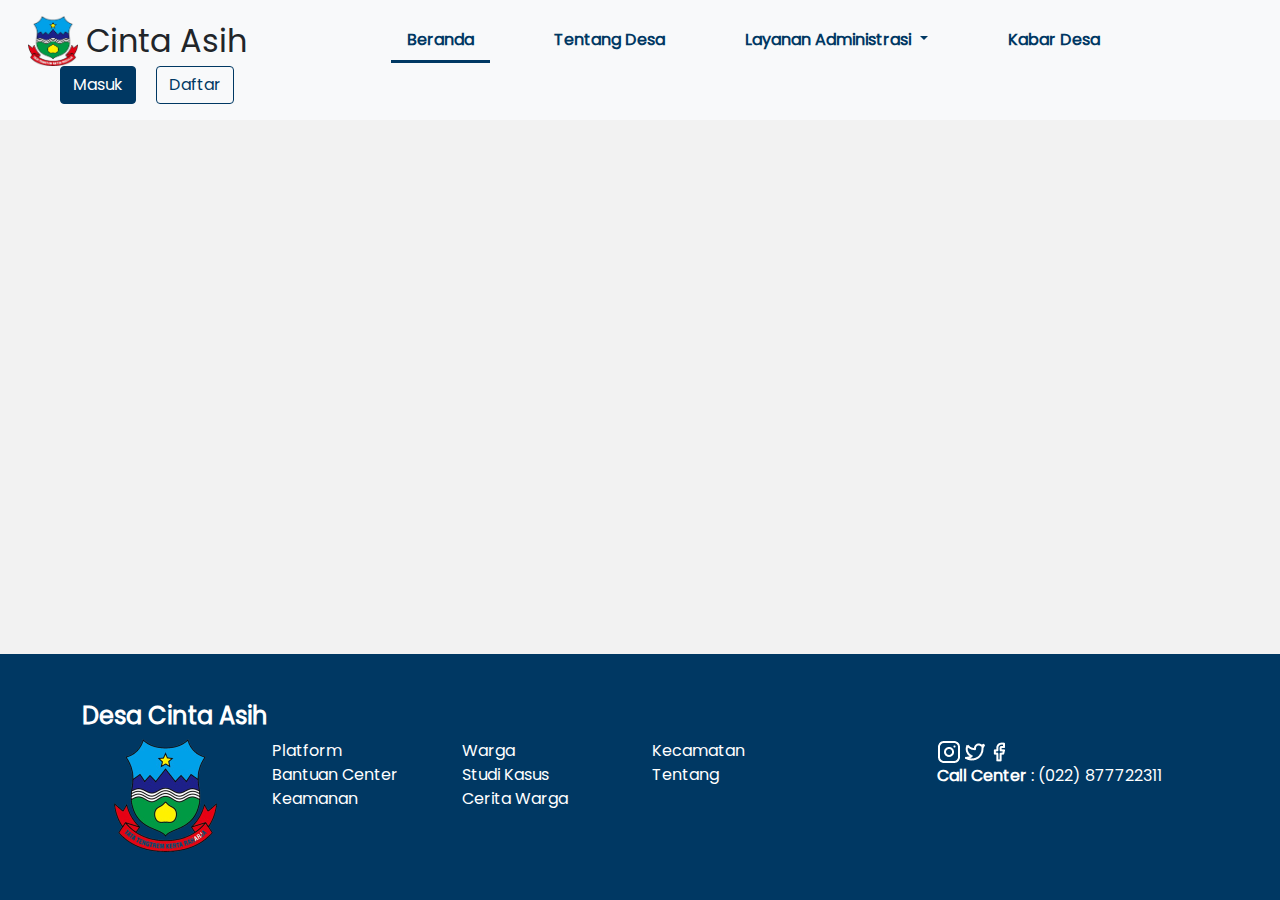
==== kabar.html @ dc81ea98 "Changes to be committed: 	new file:   MPPL 	modified:   css/style.css 	modified:   index.html 	new f" ====
<!doctype html>
<html lang="en" class="h-100">

<head>
    <meta charset="utf-8">
    <meta name="viewport" content="width=device-width, initial-scale=1">
    <meta name="description" content="">
    <meta name="author" content="Nekociaa">
    <meta name="generator" content="Hugo 0.88.1">
    <title>Desa Cinta Asih</title>
    <link href="css/bootstrap.min.css" rel="stylesheet">
    <link href="css/style.css" rel="stylesheet">
    <script src="js/bootstrap.min.js"></script>
    <link rel="icon" type="image/x-icon" href="favicon.ico" />
</head>

<body class="d-flex h-100 mppl-color-bg">

    <div class="d-flex w-100 h-100 mx-auto flex-column">
        <!-- navbar -->
        <nav class="navbar fixed-top p-3 bg-light">
            <div class="container-fluid">
                <img class="my-auto float-md-start" src="img/logo.png" width="50px" height="50px">
                <h2 class="mx-2 my-auto">Cinta Asih</h2>
                <nav class="m-auto nav nav-masthead">
                    <li class="nav-item">
                        <a class="mx-4 nav-link active" aria-current="page" href="#">Beranda</a>
                    </li>
                    <li class="nav-item">
                        <a class="mx-4 nav-link" href="#">Tentang Desa</a>
                    </li>
                    <li class="nav-item dropdown">
                        <a class="mx-4 nav-link dropdown-toggle" href="#" id="navbarDropdown" role="button"
                            data-bs-toggle="dropdown" aria-expanded="false">
                            Layanan Administrasi
                        </a>
                        <ul class="dropdown-menu" aria-labelledby="navbarDropdown">
                            <li><a class="dropdown-item" href="#">Prosedur</a></li>
                            <li><a class="dropdown-item" href="#">Waktu Pelayanan</a></li>
                        </ul>
                    </li>
                    <li class="nav-item">
                        <a class="mx-4 nav-link" href="#">Kabar Desa</a>
                    </li>

                </nav>
                <div class="mx-4 my-auto p-auto">
                    <button class="mx-2 btn btn-mppl" data-bs-toggle="modal"
                        data-bs-target="#loginPrompt">Masuk</button>
                    <button class="mx-2 btn btn-outline-mppl">Daftar</button>
                </div>
            </div>
        </nav>

        <!-- main page -->
        <main class="px-0 my-auto">
            <!-- motto -->
            <div class="m-5 bg-light">

            </div>

        </main>

        <footer class="mppl-bg text-white py-5">
            <div class="container">
                <div class="row">
                    <h4><b>Desa Cinta Asih</b></h4>
                </div>
                <div class="row">
                    <div class="col-2">
                        <img src="img/logo.png" class="mx-auto d-block">
                    </div>
                    <div class="col-2">
                        <div class="row">
                            <a id="awhite" href="#">Platform</a>
                        </div>
                        <div class="row">
                            <a id="awhite" href="#">Bantuan Center</a>
                        </div>
                        <div class="row">
                            <a id="awhite" href="#">Keamanan</a>
                        </div>
                    </div>
                    <div class="col-2">
                        <div class="row">
                            <a id="awhite" href="#">Warga</a>
                        </div>
                        <div class="row">
                            <a id="awhite" href="#">Studi Kasus</a>
                        </div>
                        <div class="row">
                            <a id="awhite" href="#">Cerita Warga</a>
                        </div>
                    </div>
                    <div class="col-2">
                        <div class="row">
                            <a id="awhite" href="#">Kecamatan</a>
                        </div>
                        <div class="row">
                            <a id="awhite" href="#">Tentang</a>
                        </div>
                        <div class="row">
                            <a id="awhite" href="#"></a>
                        </div>
                    </div>
                    <div class="col-1">
                        <!-- blankspace -->
                    </div>
                    <div class="col-3">
                        <a href="#"><img src="img/instagram.png"></a>
                        <a href="#"><img src="img/twitter.png"></a>
                        <a href="#"><img src="img/facebook.png"></a>
                        <br>
                        <span><b>Call Center</b> : (022) 877722311</span>
                    </div>
                </div>
            </div>
        </footer>
    </div>
</body>
<script>
    //Get the button
    var mybutton = document.getElementById("myBtn");

    // When the user scrolls down 20px from the top of the document, show the button
    window.onscroll = function () { scrollFunction() };

    function scrollFunction() {
        if (document.body.scrollTop > 20 || document.documentElement.scrollTop > 20) {
            mybutton.style.display = "block";
        } else {
            mybutton.style.display = "none";
        }
    }

    // When the user clicks on the button, scroll to the top of the document
    function topFunction() {
        document.body.scrollTop = 0;
        document.documentElement.scrollTop = 0;
    }
</script>
<script>
    var myModal = document.getElementById('myModal')
    var myInput = document.getElementById('myInput')

    myModal.addEventListener('shown.bs.modal', function () {
        myInput.focus()
    })
</script>
<!-- nekolicious.github.io -->

</html>
---- css/style.css ----
@font-face {
  font-family: Poppins;
  src: url('../font/Poppins-Regular.ttf');
}

@font-face {
  font-family: Poppins-Bold;
  src: url('../font/Poppins-Bold.ttf');
}

@font-face {
  font-family: Poppins-SemiBold;
  src: url('../font/Poppins-SemiBold.ttf');
}

@font-face {
  font-family: Poppins-Italic;
  src: url('../font/Poppins-Italic.ttf');
}

body {
  font-family: 'Poppins';
}

h1 {
  font-family: 'Poppins-Bold';
}

h2 h3 {
  font-family: 'Poppins-SemiBold';
}

a {
  text-decoration: none;
  color: #000;
}

a:hover {
  color: #003863;
}

.mppl-color {
  color: #003863;
}

.border-mppl{
  border-color:#003863!important
}

.mppl-color-dark {
  color: #080B25;
}

.mppl-color-light {
  color: #5f5f5f;
}

.mppl-color-bg {
  background-color: #F2F2F2;
}

.mppl-bg {
  background-color: #003863;
}

.nav-masthead .nav-link {
  font-weight: 1000;
  color: #003863;
  background-color: transparent;
  border-bottom: .20rem solid transparent;
}

.nav-masthead .nav-link:hover,
.nav-masthead .nav-link:focus {
  border-bottom-color: #003863;
}

.nav-masthead .nav-link + .nav-link {
  margin-left: 1rem;
}

.nav-masthead .active {
  color: #003863;
  border-bottom-color: #003863;
}

.btn-outline-mppl{
  color:#003863;
  border-color:#003863}
  
.btn-outline-mppl:hover{
  color:#fff;
  background-color:#003863;
  border-color:#003863;
}

.btn-mppl{
  color:#fff;
  background-color:#003863;
  border-color:#003863;
}

.btn-mppl:hover{
  color:#fff;
  background-color:#001e35;
  border-color:#001e35;
}

#img-gradient {
  background-image: linear-gradient(180deg, rgba(196, 196, 196, 0) 0.24%, rgba(8, 11, 66, 0.7) 99.67%), url('../img/desa.png');
  background-size: cover;
  color: white;
  width: 100%;
}

#bold-text {
  font-family: 'Poppins-Bold';
}

#awhite {
  color: #fff;
}

#awhite:hover {
  color: #a5a5a5;
}

#myBtn {
  display: none;
  position: fixed;
  bottom: 20px;
  right: 30px;
  z-index: 99;
  font-size: 18px;
  border: none;
  outline: none;
  background-color: #003863;
  color: white;
  cursor: pointer;
  padding: 15px;
  border-radius: 4px;
}

#myBtn:hover {
  background-color: #555;
}
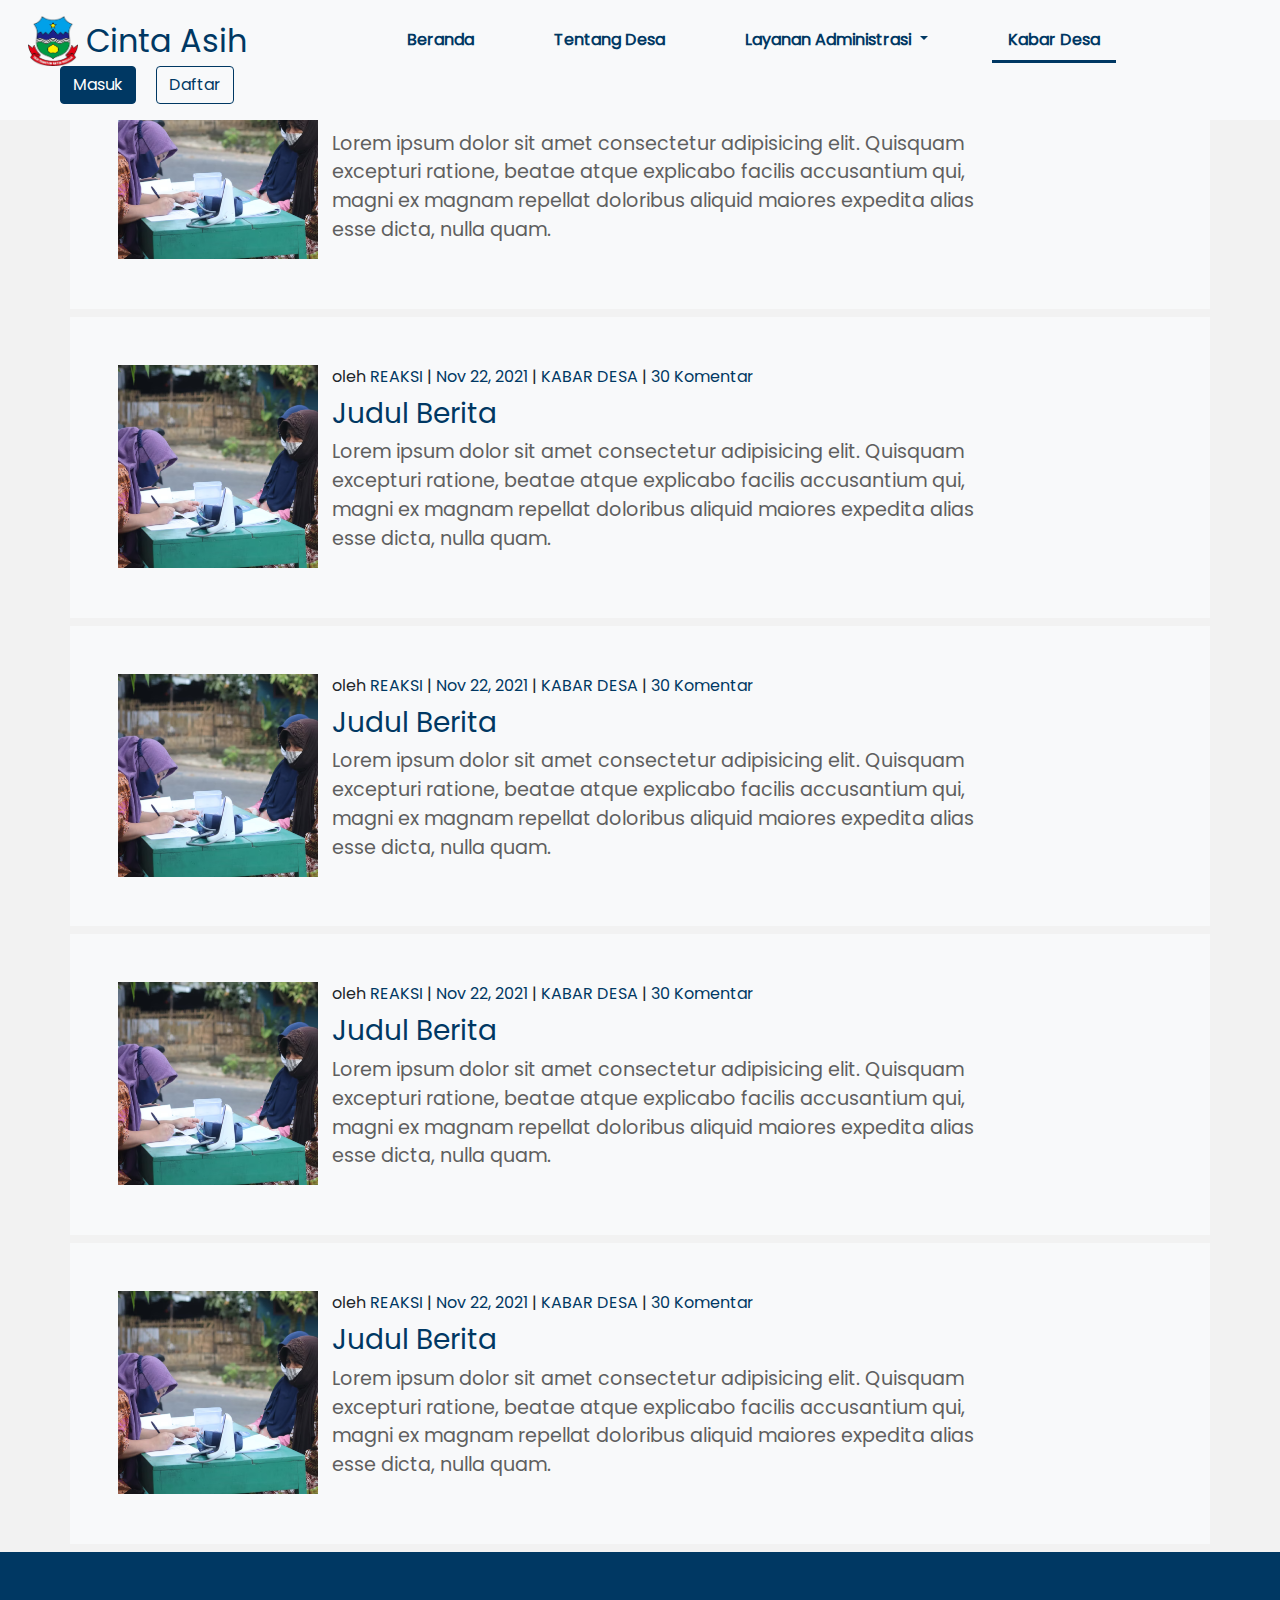
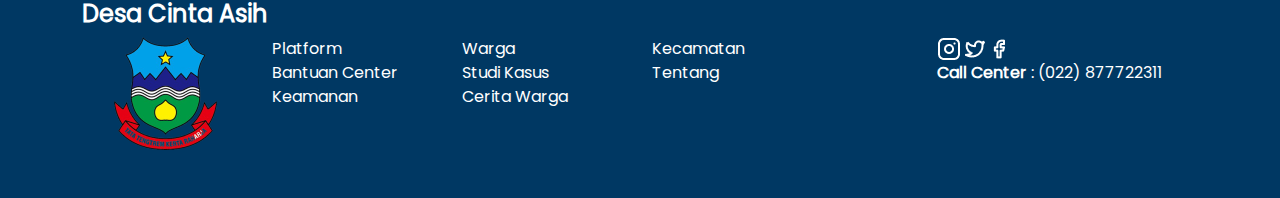
==== commit d90e370c: "update kabar.html" ====
--- a/kabar.html
+++ b/kabar.html
@@ -21,10 +21,10 @@
         <nav class="navbar fixed-top p-3 bg-light">
             <div class="container-fluid">
                 <img class="my-auto float-md-start" src="img/logo.png" width="50px" height="50px">
-                <h2 class="mx-2 my-auto">Cinta Asih</h2>
+                <a href="index.html"><h2 class="mx-2 my-auto">Cinta Asih</h2></a>
                 <nav class="m-auto nav nav-masthead">
                     <li class="nav-item">
-                        <a class="mx-4 nav-link active" aria-current="page" href="#">Beranda</a>
+                        <a class="mx-4 nav-link" aria-current="page" href="#">Beranda</a>
                     </li>
                     <li class="nav-item">
                         <a class="mx-4 nav-link" href="#">Tentang Desa</a>
@@ -40,7 +40,7 @@
                         </ul>
                     </li>
                     <li class="nav-item">
-                        <a class="mx-4 nav-link" href="#">Kabar Desa</a>
+                        <a class="mx-4 nav-link  active" href="#">Kabar Desa</a>
                     </li>
 
                 </nav>
@@ -54,9 +54,135 @@
 
         <!-- main page -->
         <main class="px-0 my-auto">
-            <!-- motto -->
-            <div class="m-5 bg-light">
-
+            <!-- daftar berita -->
+            <div class="container bg-light p-5 my-2">
+                <div class="row align-items-start">
+                    <div class="col-2">
+                        <a href="#">
+                            <img width="200px" src="img/vaksin.png">
+                        </a>
+                    </div>
+                    <div class="col-8 ps-5">
+                        <div class="row">
+                            <span>
+                                oleh <a href="#" id="penulis">REAKSI</a> |
+                                <a href="#" id="tanggal">Nov 22, 2021</a> |
+                                <a href="#" id="kategori">KABAR DESA</a> |
+                                <a href="$" id="komentar">30 Komentar</a>
+                            </span>
+                        </div>
+                        <div class="row">
+                            <h3 class="my-2" id="judul-berita"><a href="#">Judul Berita</a></h3>
+                        </div>
+                        <div class="row">
+                            <p class="mppl-color-light" style="font-size: larger;">Lorem ipsum dolor sit amet consectetur adipisicing elit. Quisquam excepturi ratione, beatae atque explicabo facilis accusantium qui, magni ex magnam repellat doloribus aliquid maiores expedita alias esse dicta, nulla quam.</p>
+                        </div>
+                    </div>
+                </div>
+            </div>
+
+            <div class="container bg-light p-5 my-2">
+                <div class="row align-items-start">
+                    <div class="col-2">
+                        <a href="#">
+                            <img width="200px" src="img/vaksin.png">
+                        </a>
+                    </div>
+                    <div class="col-8 ps-5">
+                        <div class="row">
+                            <span>
+                                oleh <a href="#" id="penulis">REAKSI</a> |
+                                <a href="#" id="tanggal">Nov 22, 2021</a> |
+                                <a href="#" id="kategori">KABAR DESA</a> |
+                                <a href="$" id="komentar">30 Komentar</a>
+                            </span>
+                        </div>
+                        <div class="row">
+                            <h3 class="my-2" id="judul-berita"><a href="#">Judul Berita</a></h3>
+                        </div>
+                        <div class="row">
+                            <p class="mppl-color-light" style="font-size: larger;">Lorem ipsum dolor sit amet consectetur adipisicing elit. Quisquam excepturi ratione, beatae atque explicabo facilis accusantium qui, magni ex magnam repellat doloribus aliquid maiores expedita alias esse dicta, nulla quam.</p>
+                        </div>
+                    </div>
+                </div>
+            </div>
+            
+            <div class="container bg-light p-5 my-2">
+                <div class="row align-items-start">
+                    <div class="col-2">
+                        <a href="#">
+                            <img width="200px" src="img/vaksin.png">
+                        </a>
+                    </div>
+                    <div class="col-8 ps-5">
+                        <div class="row">
+                            <span>
+                                oleh <a href="#" id="penulis">REAKSI</a> |
+                                <a href="#" id="tanggal">Nov 22, 2021</a> |
+                                <a href="#" id="kategori">KABAR DESA</a> |
+                                <a href="$" id="komentar">30 Komentar</a>
+                            </span>
+                        </div>
+                        <div class="row">
+                            <h3 class="my-2" id="judul-berita"><a href="#">Judul Berita</a></h3>
+                        </div>
+                        <div class="row">
+                            <p class="mppl-color-light" style="font-size: larger;">Lorem ipsum dolor sit amet consectetur adipisicing elit. Quisquam excepturi ratione, beatae atque explicabo facilis accusantium qui, magni ex magnam repellat doloribus aliquid maiores expedita alias esse dicta, nulla quam.</p>
+                        </div>
+                    </div>
+                </div>
+            </div>
+            
+            <div class="container bg-light p-5 my-2">
+                <div class="row align-items-start">
+                    <div class="col-2">
+                        <a href="#">
+                            <img width="200px" src="img/vaksin.png">
+                        </a>
+                    </div>
+                    <div class="col-8 ps-5">
+                        <div class="row">
+                            <span>
+                                oleh <a href="#" id="penulis">REAKSI</a> |
+                                <a href="#" id="tanggal">Nov 22, 2021</a> |
+                                <a href="#" id="kategori">KABAR DESA</a> |
+                                <a href="$" id="komentar">30 Komentar</a>
+                            </span>
+                        </div>
+                        <div class="row">
+                            <h3 class="my-2" id="judul-berita"><a href="#">Judul Berita</a></h3>
+                        </div>
+                        <div class="row">
+                            <p class="mppl-color-light" style="font-size: larger;">Lorem ipsum dolor sit amet consectetur adipisicing elit. Quisquam excepturi ratione, beatae atque explicabo facilis accusantium qui, magni ex magnam repellat doloribus aliquid maiores expedita alias esse dicta, nulla quam.</p>
+                        </div>
+                    </div>
+                </div>
+            </div>
+
+            <div class="container bg-light p-5 my-2">
+                <div class="row align-items-start">
+                    <div class="col-2">
+                        <a href="#">
+                            <img width="200px" src="img/vaksin.png">
+                        </a>
+                    </div>
+                    <div class="col-8 ps-5">
+                        <div class="row">
+                            <span>
+                                oleh <a href="#" id="penulis">REAKSI</a> |
+                                <a href="#" id="tanggal">Nov 22, 2021</a> |
+                                <a href="#" id="kategori">KABAR DESA</a> |
+                                <a href="$" id="komentar">30 Komentar</a>
+                            </span>
+                        </div>
+                        <div class="row">
+                            <h3 class="my-2" id="judul-berita"><a href="#">Judul Berita</a></h3>
+                        </div>
+                        <div class="row">
+                            <p class="mppl-color-light" style="font-size: larger;">Lorem ipsum dolor sit amet consectetur adipisicing elit. Quisquam excepturi ratione, beatae atque explicabo facilis accusantium qui, magni ex magnam repellat doloribus aliquid maiores expedita alias esse dicta, nulla quam.</p>
+                        </div>
+                    </div>
+                </div>
             </div>
 
         </main>
--- a/css/style.css
+++ b/css/style.css
@@ -32,11 +32,11 @@
 
 a {
   text-decoration: none;
-  color: #000;
+  color: #003863;
 }
 
 a:hover {
-  color: #003863;
+  color: #001e35;
 }
 
 .mppl-color {
@@ -61,6 +61,10 @@
 
 .mppl-bg {
   background-color: #003863;
+}
+
+.bg-white {
+  background-color: white;
 }
 
 .nav-masthead .nav-link {
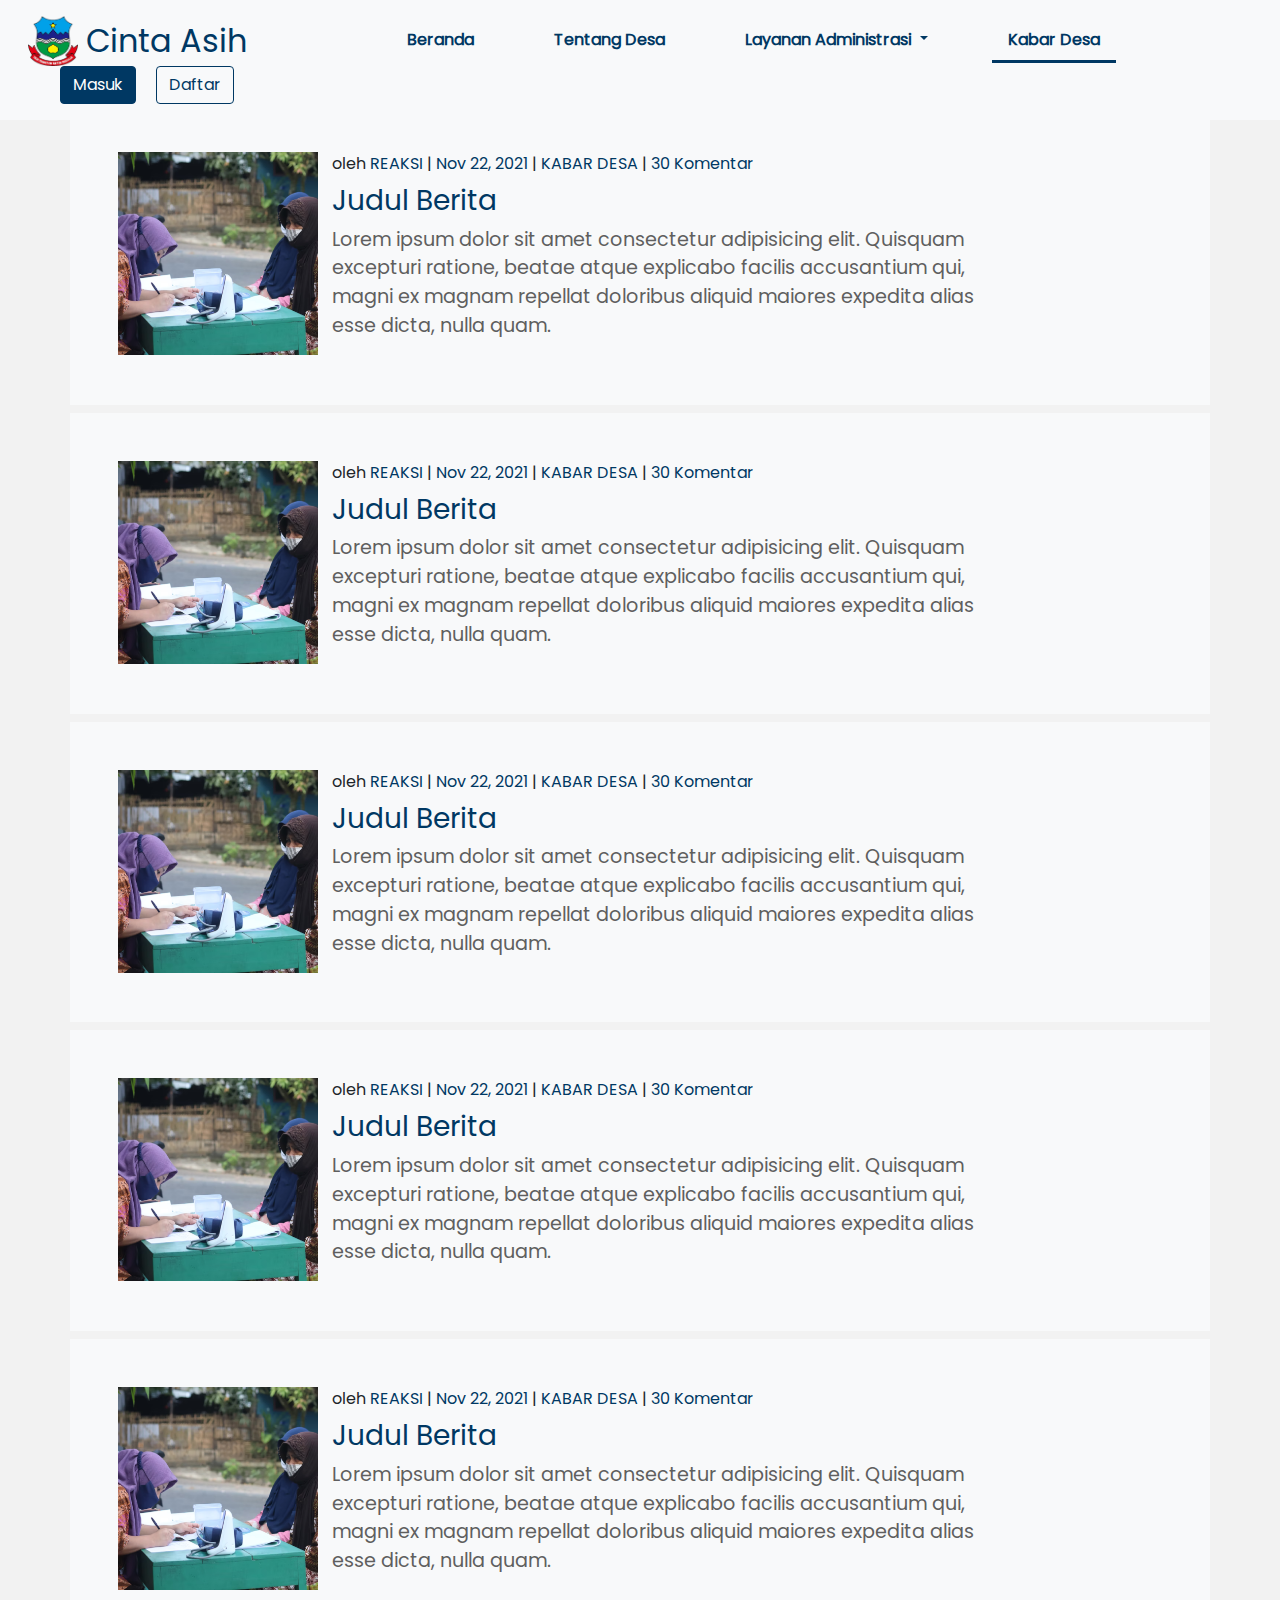
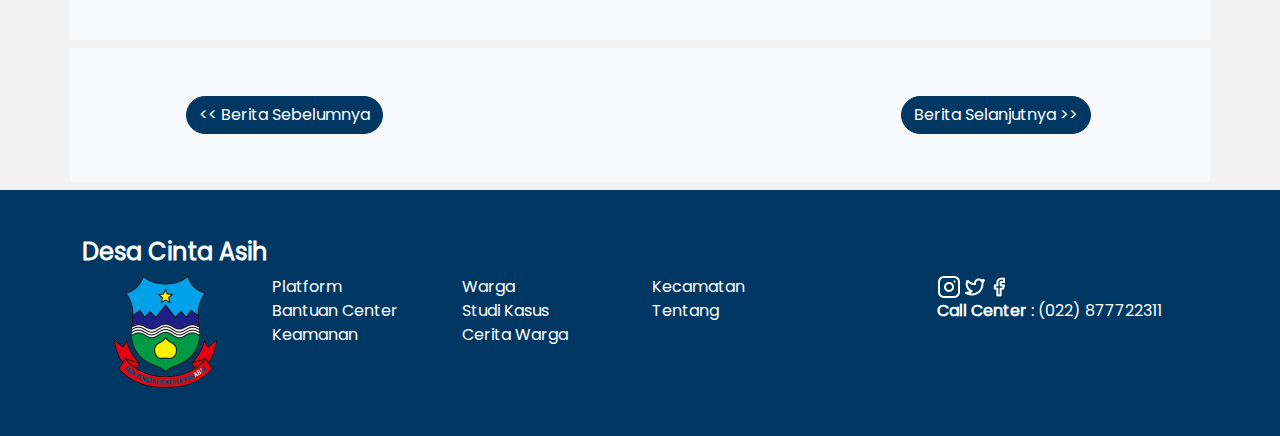
==== commit 750ccfae: "update kabar" ====
--- a/kabar.html
+++ b/kabar.html
@@ -55,136 +55,150 @@
         <!-- main page -->
         <main class="px-0 my-auto">
             <!-- daftar berita -->
-            <div class="container bg-light p-5 my-2">
-                <div class="row align-items-start">
-                    <div class="col-2">
-                        <a href="#">
-                            <img width="200px" src="img/vaksin.png">
-                        </a>
-                    </div>
-                    <div class="col-8 ps-5">
-                        <div class="row">
-                            <span>
-                                oleh <a href="#" id="penulis">REAKSI</a> |
-                                <a href="#" id="tanggal">Nov 22, 2021</a> |
-                                <a href="#" id="kategori">KABAR DESA</a> |
-                                <a href="$" id="komentar">30 Komentar</a>
-                            </span>
-                        </div>
-                        <div class="row">
-                            <h3 class="my-2" id="judul-berita"><a href="#">Judul Berita</a></h3>
-                        </div>
-                        <div class="row">
-                            <p class="mppl-color-light" style="font-size: larger;">Lorem ipsum dolor sit amet consectetur adipisicing elit. Quisquam excepturi ratione, beatae atque explicabo facilis accusantium qui, magni ex magnam repellat doloribus aliquid maiores expedita alias esse dicta, nulla quam.</p>
-                        </div>
-                    </div>
-                </div>
-            </div>
-
-            <div class="container bg-light p-5 my-2">
-                <div class="row align-items-start">
-                    <div class="col-2">
-                        <a href="#">
-                            <img width="200px" src="img/vaksin.png">
-                        </a>
-                    </div>
-                    <div class="col-8 ps-5">
-                        <div class="row">
-                            <span>
-                                oleh <a href="#" id="penulis">REAKSI</a> |
-                                <a href="#" id="tanggal">Nov 22, 2021</a> |
-                                <a href="#" id="kategori">KABAR DESA</a> |
-                                <a href="$" id="komentar">30 Komentar</a>
-                            </span>
-                        </div>
-                        <div class="row">
-                            <h3 class="my-2" id="judul-berita"><a href="#">Judul Berita</a></h3>
-                        </div>
-                        <div class="row">
-                            <p class="mppl-color-light" style="font-size: larger;">Lorem ipsum dolor sit amet consectetur adipisicing elit. Quisquam excepturi ratione, beatae atque explicabo facilis accusantium qui, magni ex magnam repellat doloribus aliquid maiores expedita alias esse dicta, nulla quam.</p>
+            <div class="mt-5 pt-5">
+                <div class="container bg-light p-5 my-2">
+                    <div class="row align-items-start">
+                        <div class="col-2">
+                            <a href="#">
+                                <img width="200px" src="img/vaksin.png">
+                            </a>
+                        </div>
+                        <div class="col-8 ps-5">
+                            <div class="row">
+                                <span>
+                                    oleh <a href="#" id="penulis">REAKSI</a> |
+                                    <a href="#" id="tanggal">Nov 22, 2021</a> |
+                                    <a href="#" id="kategori">KABAR DESA</a> |
+                                    <a href="$" id="komentar">30 Komentar</a>
+                                </span>
+                            </div>
+                            <div class="row">
+                                <h3 class="my-2" id="judul-berita"><a href="#">Judul Berita</a></h3>
+                            </div>
+                            <div class="row">
+                                <p class="mppl-color-light" style="font-size: larger;">Lorem ipsum dolor sit amet consectetur adipisicing elit. Quisquam excepturi ratione, beatae atque explicabo facilis accusantium qui, magni ex magnam repellat doloribus aliquid maiores expedita alias esse dicta, nulla quam.</p>
+                            </div>
+                        </div>
+                    </div>
+                </div>
+    
+                <div class="container bg-light p-5 my-2">
+                    <div class="row align-items-start">
+                        <div class="col-2">
+                            <a href="#">
+                                <img width="200px" src="img/vaksin.png">
+                            </a>
+                        </div>
+                        <div class="col-8 ps-5">
+                            <div class="row">
+                                <span>
+                                    oleh <a href="#" id="penulis">REAKSI</a> |
+                                    <a href="#" id="tanggal">Nov 22, 2021</a> |
+                                    <a href="#" id="kategori">KABAR DESA</a> |
+                                    <a href="$" id="komentar">30 Komentar</a>
+                                </span>
+                            </div>
+                            <div class="row">
+                                <h3 class="my-2" id="judul-berita"><a href="#">Judul Berita</a></h3>
+                            </div>
+                            <div class="row">
+                                <p class="mppl-color-light" style="font-size: larger;">Lorem ipsum dolor sit amet consectetur adipisicing elit. Quisquam excepturi ratione, beatae atque explicabo facilis accusantium qui, magni ex magnam repellat doloribus aliquid maiores expedita alias esse dicta, nulla quam.</p>
+                            </div>
+                        </div>
+                    </div>
+                </div>
+                
+                <div class="container bg-light p-5 my-2">
+                    <div class="row align-items-start">
+                        <div class="col-2">
+                            <a href="#">
+                                <img width="200px" src="img/vaksin.png">
+                            </a>
+                        </div>
+                        <div class="col-8 ps-5">
+                            <div class="row">
+                                <span>
+                                    oleh <a href="#" id="penulis">REAKSI</a> |
+                                    <a href="#" id="tanggal">Nov 22, 2021</a> |
+                                    <a href="#" id="kategori">KABAR DESA</a> |
+                                    <a href="$" id="komentar">30 Komentar</a>
+                                </span>
+                            </div>
+                            <div class="row">
+                                <h3 class="my-2" id="judul-berita"><a href="#">Judul Berita</a></h3>
+                            </div>
+                            <div class="row">
+                                <p class="mppl-color-light" style="font-size: larger;">Lorem ipsum dolor sit amet consectetur adipisicing elit. Quisquam excepturi ratione, beatae atque explicabo facilis accusantium qui, magni ex magnam repellat doloribus aliquid maiores expedita alias esse dicta, nulla quam.</p>
+                            </div>
+                        </div>
+                    </div>
+                </div>
+                
+                <div class="container bg-light p-5 my-2">
+                    <div class="row align-items-start">
+                        <div class="col-2">
+                            <a href="#">
+                                <img width="200px" src="img/vaksin.png">
+                            </a>
+                        </div>
+                        <div class="col-8 ps-5">
+                            <div class="row">
+                                <span>
+                                    oleh <a href="#" id="penulis">REAKSI</a> |
+                                    <a href="#" id="tanggal">Nov 22, 2021</a> |
+                                    <a href="#" id="kategori">KABAR DESA</a> |
+                                    <a href="$" id="komentar">30 Komentar</a>
+                                </span>
+                            </div>
+                            <div class="row">
+                                <h3 class="my-2" id="judul-berita"><a href="#">Judul Berita</a></h3>
+                            </div>
+                            <div class="row">
+                                <p class="mppl-color-light" style="font-size: larger;">Lorem ipsum dolor sit amet consectetur adipisicing elit. Quisquam excepturi ratione, beatae atque explicabo facilis accusantium qui, magni ex magnam repellat doloribus aliquid maiores expedita alias esse dicta, nulla quam.</p>
+                            </div>
+                        </div>
+                    </div>
+                </div>
+    
+                <div class="container bg-light p-5 my-2">
+                    <div class="row align-items-start">
+                        <div class="col-2">
+                            <a href="#">
+                                <img width="200px" src="img/vaksin.png">
+                            </a>
+                        </div>
+                        <div class="col-8 ps-5">
+                            <div class="row">
+                                <span>
+                                    oleh <a href="#" id="penulis">REAKSI</a> |
+                                    <a href="#" id="tanggal">Nov 22, 2021</a> |
+                                    <a href="#" id="kategori">KABAR DESA</a> |
+                                    <a href="$" id="komentar">30 Komentar</a>
+                                </span>
+                            </div>
+                            <div class="row">
+                                <h3 class="my-2" id="judul-berita"><a href="#">Judul Berita</a></h3>
+                            </div>
+                            <div class="row">
+                                <p class="mppl-color-light" style="font-size: larger;">Lorem ipsum dolor sit amet consectetur adipisicing elit. Quisquam excepturi ratione, beatae atque explicabo facilis accusantium qui, magni ex magnam repellat doloribus aliquid maiores expedita alias esse dicta, nulla quam.</p>
+                            </div>
+                        </div>
+                    </div>
+                </div>
+                
+                <div class="container bg-light p-5 my-2">
+                    <div class="row align-items-start text-center">
+                        <div class="col order-first">
+                            <a id="prevkabar" href="#" class="btn btn-mppl rounded-pill"> << Berita Sebelumnya</a>
+                        </div>
+                        <div class="col"></div>
+                        <div class="col order-last">
+                            <a id="nextkabar" href="#" class="btn btn-mppl rounded-pill"> Berita Selanjutnya >></a>
                         </div>
                     </div>
                 </div>
             </div>
             
-            <div class="container bg-light p-5 my-2">
-                <div class="row align-items-start">
-                    <div class="col-2">
-                        <a href="#">
-                            <img width="200px" src="img/vaksin.png">
-                        </a>
-                    </div>
-                    <div class="col-8 ps-5">
-                        <div class="row">
-                            <span>
-                                oleh <a href="#" id="penulis">REAKSI</a> |
-                                <a href="#" id="tanggal">Nov 22, 2021</a> |
-                                <a href="#" id="kategori">KABAR DESA</a> |
-                                <a href="$" id="komentar">30 Komentar</a>
-                            </span>
-                        </div>
-                        <div class="row">
-                            <h3 class="my-2" id="judul-berita"><a href="#">Judul Berita</a></h3>
-                        </div>
-                        <div class="row">
-                            <p class="mppl-color-light" style="font-size: larger;">Lorem ipsum dolor sit amet consectetur adipisicing elit. Quisquam excepturi ratione, beatae atque explicabo facilis accusantium qui, magni ex magnam repellat doloribus aliquid maiores expedita alias esse dicta, nulla quam.</p>
-                        </div>
-                    </div>
-                </div>
-            </div>
-            
-            <div class="container bg-light p-5 my-2">
-                <div class="row align-items-start">
-                    <div class="col-2">
-                        <a href="#">
-                            <img width="200px" src="img/vaksin.png">
-                        </a>
-                    </div>
-                    <div class="col-8 ps-5">
-                        <div class="row">
-                            <span>
-                                oleh <a href="#" id="penulis">REAKSI</a> |
-                                <a href="#" id="tanggal">Nov 22, 2021</a> |
-                                <a href="#" id="kategori">KABAR DESA</a> |
-                                <a href="$" id="komentar">30 Komentar</a>
-                            </span>
-                        </div>
-                        <div class="row">
-                            <h3 class="my-2" id="judul-berita"><a href="#">Judul Berita</a></h3>
-                        </div>
-                        <div class="row">
-                            <p class="mppl-color-light" style="font-size: larger;">Lorem ipsum dolor sit amet consectetur adipisicing elit. Quisquam excepturi ratione, beatae atque explicabo facilis accusantium qui, magni ex magnam repellat doloribus aliquid maiores expedita alias esse dicta, nulla quam.</p>
-                        </div>
-                    </div>
-                </div>
-            </div>
-
-            <div class="container bg-light p-5 my-2">
-                <div class="row align-items-start">
-                    <div class="col-2">
-                        <a href="#">
-                            <img width="200px" src="img/vaksin.png">
-                        </a>
-                    </div>
-                    <div class="col-8 ps-5">
-                        <div class="row">
-                            <span>
-                                oleh <a href="#" id="penulis">REAKSI</a> |
-                                <a href="#" id="tanggal">Nov 22, 2021</a> |
-                                <a href="#" id="kategori">KABAR DESA</a> |
-                                <a href="$" id="komentar">30 Komentar</a>
-                            </span>
-                        </div>
-                        <div class="row">
-                            <h3 class="my-2" id="judul-berita"><a href="#">Judul Berita</a></h3>
-                        </div>
-                        <div class="row">
-                            <p class="mppl-color-light" style="font-size: larger;">Lorem ipsum dolor sit amet consectetur adipisicing elit. Quisquam excepturi ratione, beatae atque explicabo facilis accusantium qui, magni ex magnam repellat doloribus aliquid maiores expedita alias esse dicta, nulla quam.</p>
-                        </div>
-                    </div>
-                </div>
-            </div>
-
         </main>
 
         <footer class="mppl-bg text-white py-5">
@@ -244,35 +258,6 @@
         </footer>
     </div>
 </body>
-<script>
-    //Get the button
-    var mybutton = document.getElementById("myBtn");
-
-    // When the user scrolls down 20px from the top of the document, show the button
-    window.onscroll = function () { scrollFunction() };
-
-    function scrollFunction() {
-        if (document.body.scrollTop > 20 || document.documentElement.scrollTop > 20) {
-            mybutton.style.display = "block";
-        } else {
-            mybutton.style.display = "none";
-        }
-    }
-
-    // When the user clicks on the button, scroll to the top of the document
-    function topFunction() {
-        document.body.scrollTop = 0;
-        document.documentElement.scrollTop = 0;
-    }
-</script>
-<script>
-    var myModal = document.getElementById('myModal')
-    var myInput = document.getElementById('myInput')
-
-    myModal.addEventListener('shown.bs.modal', function () {
-        myInput.focus()
-    })
-</script>
 <!-- nekolicious.github.io -->
 
 </html>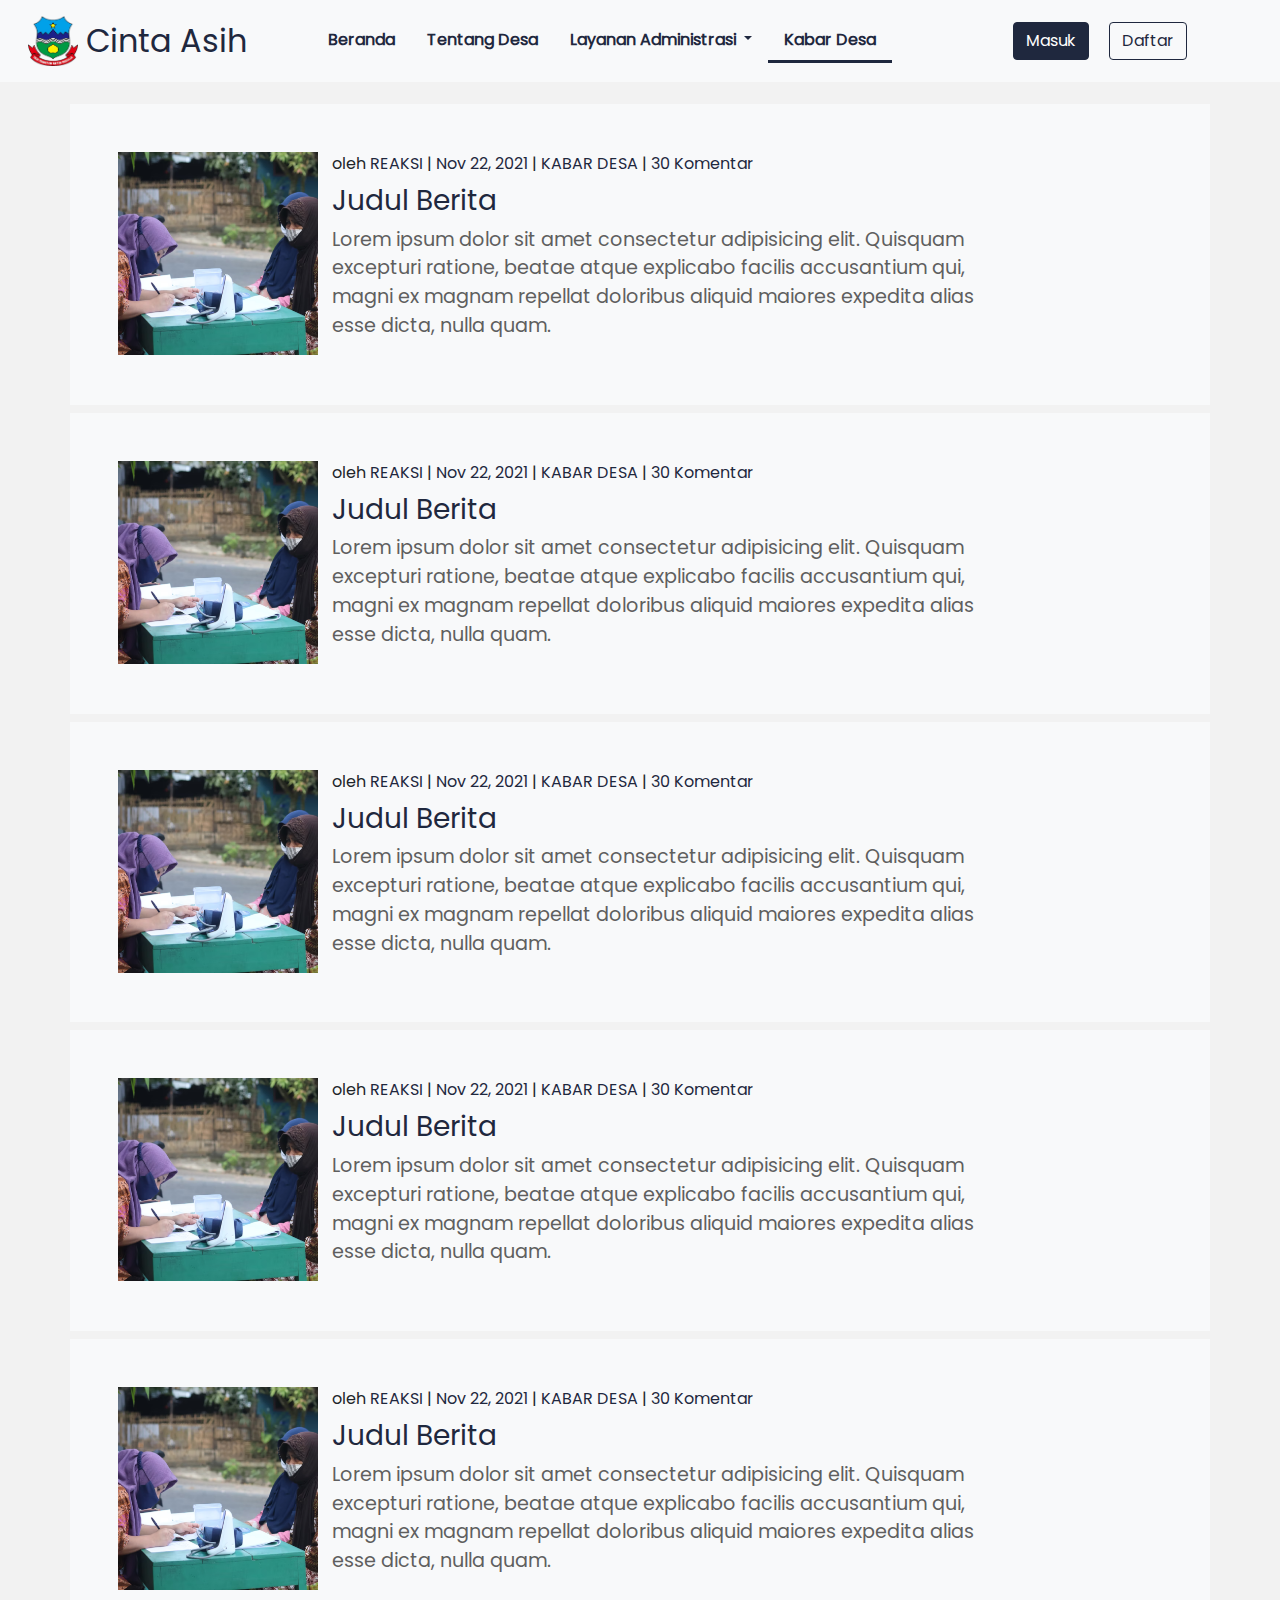
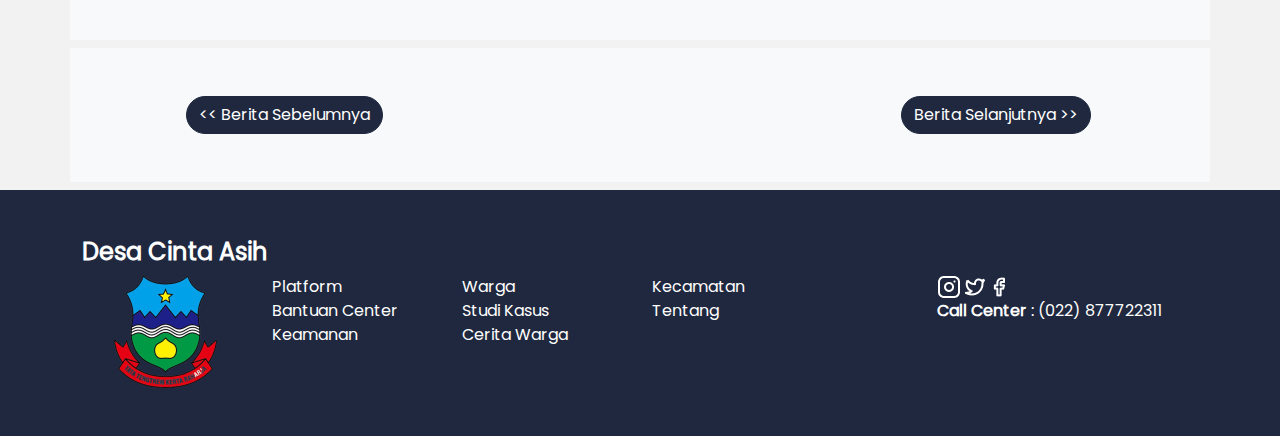
==== commit 68ac93ad: "update navbar" ====
--- a/kabar.html
+++ b/kabar.html
@@ -11,6 +11,7 @@
     <link href="css/bootstrap.min.css" rel="stylesheet">
     <link href="css/style.css" rel="stylesheet">
     <script src="js/bootstrap.min.js"></script>
+    <script src="js/script.js"></script>
     <link rel="icon" type="image/x-icon" href="favicon.ico" />
 </head>
 
@@ -18,19 +19,21 @@
 
     <div class="d-flex w-100 h-100 mx-auto flex-column">
         <!-- navbar -->
-        <nav class="navbar fixed-top p-3 bg-light">
+        <nav class="navbar fixed-top p-3 bg-light mx-auto">
             <div class="container-fluid">
                 <img class="my-auto float-md-start" src="img/logo.png" width="50px" height="50px">
-                <a href="index.html"><h2 class="mx-2 my-auto">Cinta Asih</h2></a>
+                <a href="index.html">
+                    <h2 class="mx-2 my-auto">Cinta Asih</h2>
+                </a>
                 <nav class="m-auto nav nav-masthead">
                     <li class="nav-item">
-                        <a class="mx-4 nav-link" aria-current="page" href="#">Beranda</a>
+                        <a class="mx-auto nav-link" aria-current="page" href="index.html">Beranda</a>
                     </li>
                     <li class="nav-item">
-                        <a class="mx-4 nav-link" href="#">Tentang Desa</a>
+                        <a class="mx-auto nav-link" href="#">Tentang Desa</a>
                     </li>
                     <li class="nav-item dropdown">
-                        <a class="mx-4 nav-link dropdown-toggle" href="#" id="navbarDropdown" role="button"
+                        <a class="mx-auto nav-link dropdown-toggle" href="#" id="navbarDropdown" role="button"
                             data-bs-toggle="dropdown" aria-expanded="false">
                             Layanan Administrasi
                         </a>
@@ -40,17 +43,37 @@
                         </ul>
                     </li>
                     <li class="nav-item">
-                        <a class="mx-4 nav-link  active" href="#">Kabar Desa</a>
+                        <a class="mx-auto nav-link  active" href="kabar.html">Kabar Desa</a>
                     </li>
 
                 </nav>
-                <div class="mx-4 my-auto p-auto">
+                <div class="mx-auto my-auto p-auto">
                     <button class="mx-2 btn btn-mppl" data-bs-toggle="modal"
                         data-bs-target="#loginPrompt">Masuk</button>
-                    <button class="mx-2 btn btn-outline-mppl">Daftar</button>
+                    <a href="register.html"><button class="mx-2 btn btn-outline-mppl">Daftar</button></a>
                 </div>
             </div>
         </nav>
+
+
+        <!-- Modal dialog -->
+        <div class="modal fade" id="loginPrompt" tabindex="-1" aria-labelledby="loginPrompttext" aria-hidden="true">
+            <div class="modal-dialog">
+                <div class="modal-content">
+                    <div class="modal-header">
+                        <h5 class="modal-title" id="loginPrompttext">Pilih Login</h5>
+                        <button type="button" class="btn-close" data-bs-dismiss="modal" aria-label="Close"></button>
+                    </div>
+                    <div class="modal-body mx-auto text-center">
+                        <span>Pengunjung? Klik User</span><br>
+                        <a href="login.html" class="btn btn-mppl">User</a>
+                        <br><br>
+                        <span>Administrator? Klik Admin</span><br>
+                        <a href="loginadmin.html" class="btn btn-secondary">Admin</a>
+                    </div>
+                </div>
+            </div>
+        </div>
 
         <!-- main page -->
         <main class="px-0 my-auto">
@@ -76,120 +99,136 @@
                                 <h3 class="my-2" id="judul-berita"><a href="#">Judul Berita</a></h3>
                             </div>
                             <div class="row">
-                                <p class="mppl-color-light" style="font-size: larger;">Lorem ipsum dolor sit amet consectetur adipisicing elit. Quisquam excepturi ratione, beatae atque explicabo facilis accusantium qui, magni ex magnam repellat doloribus aliquid maiores expedita alias esse dicta, nulla quam.</p>
-                            </div>
-                        </div>
-                    </div>
-                </div>
-    
-                <div class="container bg-light p-5 my-2">
-                    <div class="row align-items-start">
-                        <div class="col-2">
-                            <a href="#">
-                                <img width="200px" src="img/vaksin.png">
-                            </a>
-                        </div>
-                        <div class="col-8 ps-5">
-                            <div class="row">
-                                <span>
-                                    oleh <a href="#" id="penulis">REAKSI</a> |
-                                    <a href="#" id="tanggal">Nov 22, 2021</a> |
-                                    <a href="#" id="kategori">KABAR DESA</a> |
-                                    <a href="$" id="komentar">30 Komentar</a>
-                                </span>
-                            </div>
-                            <div class="row">
-                                <h3 class="my-2" id="judul-berita"><a href="#">Judul Berita</a></h3>
-                            </div>
-                            <div class="row">
-                                <p class="mppl-color-light" style="font-size: larger;">Lorem ipsum dolor sit amet consectetur adipisicing elit. Quisquam excepturi ratione, beatae atque explicabo facilis accusantium qui, magni ex magnam repellat doloribus aliquid maiores expedita alias esse dicta, nulla quam.</p>
-                            </div>
-                        </div>
-                    </div>
-                </div>
-                
-                <div class="container bg-light p-5 my-2">
-                    <div class="row align-items-start">
-                        <div class="col-2">
-                            <a href="#">
-                                <img width="200px" src="img/vaksin.png">
-                            </a>
-                        </div>
-                        <div class="col-8 ps-5">
-                            <div class="row">
-                                <span>
-                                    oleh <a href="#" id="penulis">REAKSI</a> |
-                                    <a href="#" id="tanggal">Nov 22, 2021</a> |
-                                    <a href="#" id="kategori">KABAR DESA</a> |
-                                    <a href="$" id="komentar">30 Komentar</a>
-                                </span>
-                            </div>
-                            <div class="row">
-                                <h3 class="my-2" id="judul-berita"><a href="#">Judul Berita</a></h3>
-                            </div>
-                            <div class="row">
-                                <p class="mppl-color-light" style="font-size: larger;">Lorem ipsum dolor sit amet consectetur adipisicing elit. Quisquam excepturi ratione, beatae atque explicabo facilis accusantium qui, magni ex magnam repellat doloribus aliquid maiores expedita alias esse dicta, nulla quam.</p>
-                            </div>
-                        </div>
-                    </div>
-                </div>
-                
-                <div class="container bg-light p-5 my-2">
-                    <div class="row align-items-start">
-                        <div class="col-2">
-                            <a href="#">
-                                <img width="200px" src="img/vaksin.png">
-                            </a>
-                        </div>
-                        <div class="col-8 ps-5">
-                            <div class="row">
-                                <span>
-                                    oleh <a href="#" id="penulis">REAKSI</a> |
-                                    <a href="#" id="tanggal">Nov 22, 2021</a> |
-                                    <a href="#" id="kategori">KABAR DESA</a> |
-                                    <a href="$" id="komentar">30 Komentar</a>
-                                </span>
-                            </div>
-                            <div class="row">
-                                <h3 class="my-2" id="judul-berita"><a href="#">Judul Berita</a></h3>
-                            </div>
-                            <div class="row">
-                                <p class="mppl-color-light" style="font-size: larger;">Lorem ipsum dolor sit amet consectetur adipisicing elit. Quisquam excepturi ratione, beatae atque explicabo facilis accusantium qui, magni ex magnam repellat doloribus aliquid maiores expedita alias esse dicta, nulla quam.</p>
-                            </div>
-                        </div>
-                    </div>
-                </div>
-    
-                <div class="container bg-light p-5 my-2">
-                    <div class="row align-items-start">
-                        <div class="col-2">
-                            <a href="#">
-                                <img width="200px" src="img/vaksin.png">
-                            </a>
-                        </div>
-                        <div class="col-8 ps-5">
-                            <div class="row">
-                                <span>
-                                    oleh <a href="#" id="penulis">REAKSI</a> |
-                                    <a href="#" id="tanggal">Nov 22, 2021</a> |
-                                    <a href="#" id="kategori">KABAR DESA</a> |
-                                    <a href="$" id="komentar">30 Komentar</a>
-                                </span>
-                            </div>
-                            <div class="row">
-                                <h3 class="my-2" id="judul-berita"><a href="#">Judul Berita</a></h3>
-                            </div>
-                            <div class="row">
-                                <p class="mppl-color-light" style="font-size: larger;">Lorem ipsum dolor sit amet consectetur adipisicing elit. Quisquam excepturi ratione, beatae atque explicabo facilis accusantium qui, magni ex magnam repellat doloribus aliquid maiores expedita alias esse dicta, nulla quam.</p>
-                            </div>
-                        </div>
-                    </div>
-                </div>
-                
+                                <p class="mppl-color-light" style="font-size: larger;">Lorem ipsum dolor sit amet
+                                    consectetur adipisicing elit. Quisquam excepturi ratione, beatae atque explicabo
+                                    facilis accusantium qui, magni ex magnam repellat doloribus aliquid maiores expedita
+                                    alias esse dicta, nulla quam.</p>
+                            </div>
+                        </div>
+                    </div>
+                </div>
+
+                <div class="container bg-light p-5 my-2">
+                    <div class="row align-items-start">
+                        <div class="col-2">
+                            <a href="#">
+                                <img width="200px" src="img/vaksin.png">
+                            </a>
+                        </div>
+                        <div class="col-8 ps-5">
+                            <div class="row">
+                                <span>
+                                    oleh <a href="#" id="penulis">REAKSI</a> |
+                                    <a href="#" id="tanggal">Nov 22, 2021</a> |
+                                    <a href="#" id="kategori">KABAR DESA</a> |
+                                    <a href="$" id="komentar">30 Komentar</a>
+                                </span>
+                            </div>
+                            <div class="row">
+                                <h3 class="my-2" id="judul-berita"><a href="#">Judul Berita</a></h3>
+                            </div>
+                            <div class="row">
+                                <p class="mppl-color-light" style="font-size: larger;">Lorem ipsum dolor sit amet
+                                    consectetur adipisicing elit. Quisquam excepturi ratione, beatae atque explicabo
+                                    facilis accusantium qui, magni ex magnam repellat doloribus aliquid maiores expedita
+                                    alias esse dicta, nulla quam.</p>
+                            </div>
+                        </div>
+                    </div>
+                </div>
+
+                <div class="container bg-light p-5 my-2">
+                    <div class="row align-items-start">
+                        <div class="col-2">
+                            <a href="#">
+                                <img width="200px" src="img/vaksin.png">
+                            </a>
+                        </div>
+                        <div class="col-8 ps-5">
+                            <div class="row">
+                                <span>
+                                    oleh <a href="#" id="penulis">REAKSI</a> |
+                                    <a href="#" id="tanggal">Nov 22, 2021</a> |
+                                    <a href="#" id="kategori">KABAR DESA</a> |
+                                    <a href="$" id="komentar">30 Komentar</a>
+                                </span>
+                            </div>
+                            <div class="row">
+                                <h3 class="my-2" id="judul-berita"><a href="#">Judul Berita</a></h3>
+                            </div>
+                            <div class="row">
+                                <p class="mppl-color-light" style="font-size: larger;">Lorem ipsum dolor sit amet
+                                    consectetur adipisicing elit. Quisquam excepturi ratione, beatae atque explicabo
+                                    facilis accusantium qui, magni ex magnam repellat doloribus aliquid maiores expedita
+                                    alias esse dicta, nulla quam.</p>
+                            </div>
+                        </div>
+                    </div>
+                </div>
+
+                <div class="container bg-light p-5 my-2">
+                    <div class="row align-items-start">
+                        <div class="col-2">
+                            <a href="#">
+                                <img width="200px" src="img/vaksin.png">
+                            </a>
+                        </div>
+                        <div class="col-8 ps-5">
+                            <div class="row">
+                                <span>
+                                    oleh <a href="#" id="penulis">REAKSI</a> |
+                                    <a href="#" id="tanggal">Nov 22, 2021</a> |
+                                    <a href="#" id="kategori">KABAR DESA</a> |
+                                    <a href="$" id="komentar">30 Komentar</a>
+                                </span>
+                            </div>
+                            <div class="row">
+                                <h3 class="my-2" id="judul-berita"><a href="#">Judul Berita</a></h3>
+                            </div>
+                            <div class="row">
+                                <p class="mppl-color-light" style="font-size: larger;">Lorem ipsum dolor sit amet
+                                    consectetur adipisicing elit. Quisquam excepturi ratione, beatae atque explicabo
+                                    facilis accusantium qui, magni ex magnam repellat doloribus aliquid maiores expedita
+                                    alias esse dicta, nulla quam.</p>
+                            </div>
+                        </div>
+                    </div>
+                </div>
+
+                <div class="container bg-light p-5 my-2">
+                    <div class="row align-items-start">
+                        <div class="col-2">
+                            <a href="#">
+                                <img width="200px" src="img/vaksin.png">
+                            </a>
+                        </div>
+                        <div class="col-8 ps-5">
+                            <div class="row">
+                                <span>
+                                    oleh <a href="#" id="penulis">REAKSI</a> |
+                                    <a href="#" id="tanggal">Nov 22, 2021</a> |
+                                    <a href="#" id="kategori">KABAR DESA</a> |
+                                    <a href="$" id="komentar">30 Komentar</a>
+                                </span>
+                            </div>
+                            <div class="row">
+                                <h3 class="my-2" id="judul-berita"><a href="#">Judul Berita</a></h3>
+                            </div>
+                            <div class="row">
+                                <p class="mppl-color-light" style="font-size: larger;">Lorem ipsum dolor sit amet
+                                    consectetur adipisicing elit. Quisquam excepturi ratione, beatae atque explicabo
+                                    facilis accusantium qui, magni ex magnam repellat doloribus aliquid maiores expedita
+                                    alias esse dicta, nulla quam.</p>
+                            </div>
+                        </div>
+                    </div>
+                </div>
+
                 <div class="container bg-light p-5 my-2">
                     <div class="row align-items-start text-center">
                         <div class="col order-first">
-                            <a id="prevkabar" href="#" class="btn btn-mppl rounded-pill"> << Berita Sebelumnya</a>
+                            <a id="prevkabar" href="#" class="btn btn-mppl rounded-pill">
+                                << Berita Sebelumnya</a>
                         </div>
                         <div class="col"></div>
                         <div class="col order-last">
@@ -198,7 +237,7 @@
                     </div>
                 </div>
             </div>
-            
+
         </main>
 
         <footer class="mppl-bg text-white py-5">
@@ -258,6 +297,7 @@
         </footer>
     </div>
 </body>
+
 <!-- nekolicious.github.io -->
 
 </html>--- a/css/style.css
+++ b/css/style.css
@@ -32,7 +32,7 @@
 
 a {
   text-decoration: none;
-  color: #003863;
+  color: #1f283e;
 }
 
 a:hover {
@@ -40,15 +40,15 @@
 }
 
 .mppl-color {
-  color: #003863;
+  color: #1f283e;
 }
 
 .border-mppl{
-  border-color:#003863!important
+  border-color:#1f283e!important
 }
 
 .mppl-color-dark {
-  color: #080B25;
+  color: #1a2035;
 }
 
 .mppl-color-light {
@@ -60,7 +60,7 @@
 }
 
 .mppl-bg {
-  background-color: #003863;
+  background-color: #1f283e;
 }
 
 .bg-white {
@@ -69,14 +69,14 @@
 
 .nav-masthead .nav-link {
   font-weight: 1000;
-  color: #003863;
+  color: #1f283e;
   background-color: transparent;
   border-bottom: .20rem solid transparent;
 }
 
 .nav-masthead .nav-link:hover,
 .nav-masthead .nav-link:focus {
-  border-bottom-color: #003863;
+  border-bottom-color: #1f283e;
 }
 
 .nav-masthead .nav-link + .nav-link {
@@ -84,24 +84,24 @@
 }
 
 .nav-masthead .active {
-  color: #003863;
-  border-bottom-color: #003863;
+  color: #1f283e;
+  border-bottom-color: #1f283e;
 }
 
 .btn-outline-mppl{
-  color:#003863;
-  border-color:#003863}
+  color:#1f283e;
+  border-color:#1f283e}
   
 .btn-outline-mppl:hover{
   color:#fff;
-  background-color:#003863;
-  border-color:#003863;
+  background-color:#1f283e;
+  border-color:#1f283e;
 }
 
 .btn-mppl{
   color:#fff;
-  background-color:#003863;
-  border-color:#003863;
+  background-color:#1f283e;
+  border-color:#1f283e;
 }
 
 .btn-mppl:hover{
@@ -112,6 +112,13 @@
 
 #img-gradient {
   background-image: linear-gradient(180deg, rgba(196, 196, 196, 0) 0.24%, rgba(8, 11, 66, 0.7) 99.67%), url('../img/desa.png');
+  background-size: cover;
+  color: white;
+  width: 100%;
+}
+
+#img-gradient2 {
+  background-image: linear-gradient(180deg, rgba(196, 196, 196, 0) 0.24%, rgba(8, 11, 66, 0.7) 99.67%), url('../img/sawah.png');
   background-size: cover;
   color: white;
   width: 100%;
@@ -138,7 +145,7 @@
   font-size: 18px;
   border: none;
   outline: none;
-  background-color: #003863;
+  background-color: #1f283e;
   color: white;
   cursor: pointer;
   padding: 15px;
